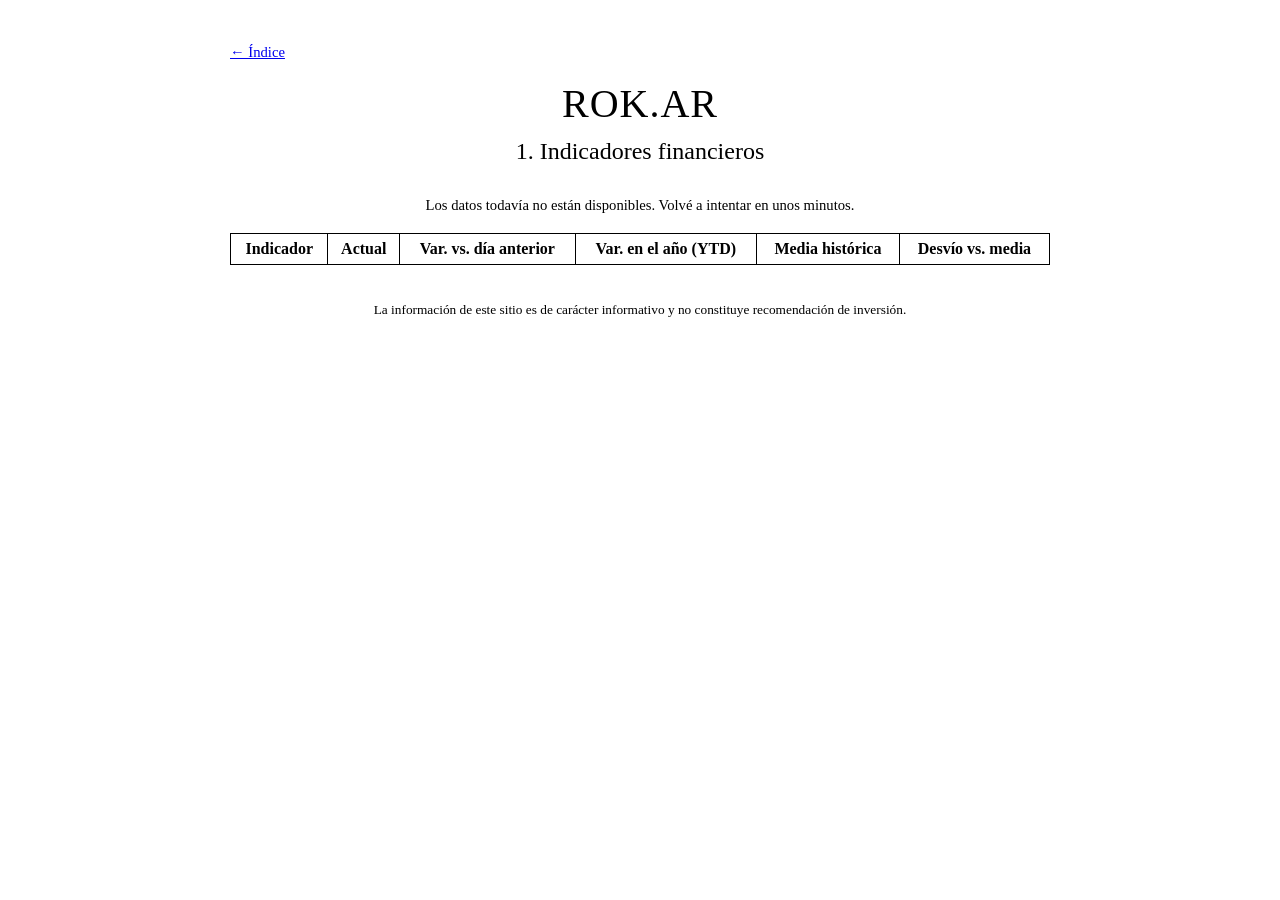
==== indicadores.html @ 844876e1 "Portada estilo índice + sección 1: indicadores financieros con actualización diaria Co-Authored-By: " ====
<!DOCTYPE html>
<html lang="es">
<head>
  <meta charset="utf-8">
  <meta name="viewport" content="width=device-width, initial-scale=1">
  <title>Indicadores financieros · rok.ar</title>
  <link rel="stylesheet" href="estilo.css">
</head>
<body>
  <p class="volver"><a href="index.html">← Índice</a></p>
  <header>
    <h1>ROK.AR</h1>
    <h2>1. Indicadores financieros</h2>
  </header>

  <p class="fecha" id="fecha">Cargando…</p>

  <div class="scroll">
    <table class="datos">
      <thead>
        <tr>
          <th>Indicador</th>
          <th>Actual</th>
          <th>Var. vs. día anterior</th>
          <th>Var. en el año (YTD)</th>
          <th id="th-media">Media histórica</th>
          <th>Desvío vs. media</th>
        </tr>
      </thead>
      <tbody id="filas"></tbody>
    </table>
  </div>

  <div class="notas" id="notas"></div>

  <footer>
    <p>La información de este sitio es de carácter informativo y no constituye recomendación de inversión.</p>
  </footer>

<script>
(async function () {
  const nf = (d) => new Intl.NumberFormat("es-AR", { minimumFractionDigits: d, maximumFractionDigits: d });
  const fechaAR = (iso) => { const [a, m, d] = iso.slice(0, 10).split("-"); return `${d}/${m}/${a}`; };

  function celdaVar(v, unidad) {
    if (v === null || v === undefined) return '<td class="num">–</td>';
    const dec = unidad === "pb" ? 0 : (unidad === "pp" ? 1 : 2);
    const txt = (v > 0 ? "+" : "") + nf(dec).format(v) + (unidad === "%" ? "%" : " " + unidad);
    const cls = v > 0 ? "pos" : (v < 0 ? "neg" : "");
    return `<td class="num ${cls}">${txt}</td>`;
  }

  let data;
  try {
    const r = await fetch("data/indicadores.json?t=" + Date.now());
    if (!r.ok) throw new Error(r.status);
    data = await r.json();
  } catch (e) {
    document.getElementById("fecha").textContent = "Los datos todavía no están disponibles. Volvé a intentar en unos minutos.";
    return;
  }

  const anios = data.anios_media;
  document.getElementById("th-media").textContent = `Media histórica (${anios} años)`;

  const fechas = data.indicadores.filter(i => i.fecha && !i.desactualizado).map(i => i.fecha).sort();
  const ultima = fechas.length ? fechas[fechas.length - 1] : null;
  document.getElementById("fecha").textContent = ultima ? `Datos al cierre del ${fechaAR(ultima)}` : "";

  let hayViejos = false;
  const filas = data.indicadores.map(i => {
    if (i.valor === null || i.valor === undefined) {
      hayViejos = true;
      return `<tr class="viejo"><td>${i.nombre}*</td><td class="num" colspan="5">sin datos</td></tr>`;
    }
    const f = nf(i.decimales);
    const marca = (i.desactualizado || (ultima && i.fecha !== ultima)) ? "*" : "";
    if (marca) hayViejos = true;
    const unidad = i.unidad === "%" ? "%" : " " + i.unidad;
    return `<tr${i.desactualizado ? ' class="viejo"' : ""}>
      <td>${i.nombre}${marca}</td>
      <td class="num">${f.format(i.valor)}<span class="unidad">${unidad}</span></td>
      ${celdaVar(i.var_dia, i.var_dia_unidad)}
      ${celdaVar(i.ytd, i.ytd_unidad)}
      <td class="num">${f.format(i.media)}<span class="unidad">${unidad}</span></td>
      ${celdaVar(i.desvio, i.desvio_unidad)}
    </tr>`;
  });
  document.getElementById("filas").innerHTML = filas.join("");

  const fuentes = [...new Set(data.indicadores.map(i => i.fuente))].join("; ");
  const viejos = data.indicadores.filter(i => i.fecha && (i.desactualizado || i.fecha !== ultima))
    .map(i => `${i.nombre}: ${fechaAR(i.fecha)}`).join("; ");
  document.getElementById("notas").innerHTML = `
    <p>Media histórica: promedio de los cierres diarios de los últimos ${anios} años (o desde el primer dato disponible).
       Desvío: diferencia porcentual entre el valor actual y esa media; en la brecha cambiaria, diferencia en puntos porcentuales.</p>
    <p>Tasas y spreads (Tesoro 10 años, riesgo país, brecha) muestran sus variaciones en puntos básicos (pb) o puntos porcentuales (pp).
       En índices con tendencia de largo plazo (S&amp;P 500, Nasdaq, oro), el desvío contra la media refleja sobre todo esa tendencia y no indica caro o barato.</p>
    ${hayViejos ? `<p>* Dato con fecha distinta al resto${viejos ? " (" + viejos + ")" : ""}.</p>` : ""}
    <p>Fuentes: ${fuentes}. Se actualiza de lunes a viernes después del cierre de Wall Street.
       Última actualización: ${new Date(data.actualizado).toLocaleString("es-AR", { timeZone: "America/Argentina/Buenos_Aires", dateStyle: "short", timeStyle: "short" })}.</p>`;
})();
</script>
</body>
</html>
---- estilo.css ----
/* Estilo sobrio, a la manera de berkshirehathaway.com */
html { background: #fff; }
body {
  font-family: "Times New Roman", Times, serif;
  color: #000;
  max-width: 820px;
  margin: 0 auto;
  padding: 28px 18px 40px;
  font-size: 13pt;
  line-height: 1.35;
}
header { text-align: center; margin-bottom: 28px; }
h1 { font-size: 30pt; font-weight: normal; letter-spacing: 1px; margin: 0; }
h2 { font-size: 18pt; font-weight: normal; text-align: center; margin: 4px 0 6px; }
.sub { margin: 4px 0 0; }
a { color: #0000ee; }
a:visited { color: #551a8b; }

table.indice { margin: 0 auto; border-collapse: collapse; }
table.indice td { padding: 5px 24px; font-size: 14pt; }

.volver { font-size: 11pt; }
.fecha { text-align: center; font-size: 11pt; margin: 0 0 18px; }

.scroll { overflow-x: auto; }
table.datos { border-collapse: collapse; width: 100%; font-size: 12pt; }
table.datos th, table.datos td { border: 1px solid #000; padding: 4px 8px; }
table.datos th { font-weight: bold; text-align: center; vertical-align: bottom; }
table.datos td.num { text-align: right; white-space: nowrap; font-variant-numeric: tabular-nums; }
table.datos .unidad { font-size: 10pt; }
.pos { color: #006400; }
.neg { color: #a00000; }
.viejo { color: #777; }

.notas { font-size: 10.5pt; margin-top: 16px; }
.notas p { margin: 4px 0; }

footer { margin-top: 36px; text-align: center; font-size: 10pt; }

@media (max-width: 600px) {
  body { font-size: 12pt; padding: 18px 10px 30px; }
  table.datos { font-size: 10.5pt; }
  table.datos th, table.datos td { padding: 3px 5px; }
}
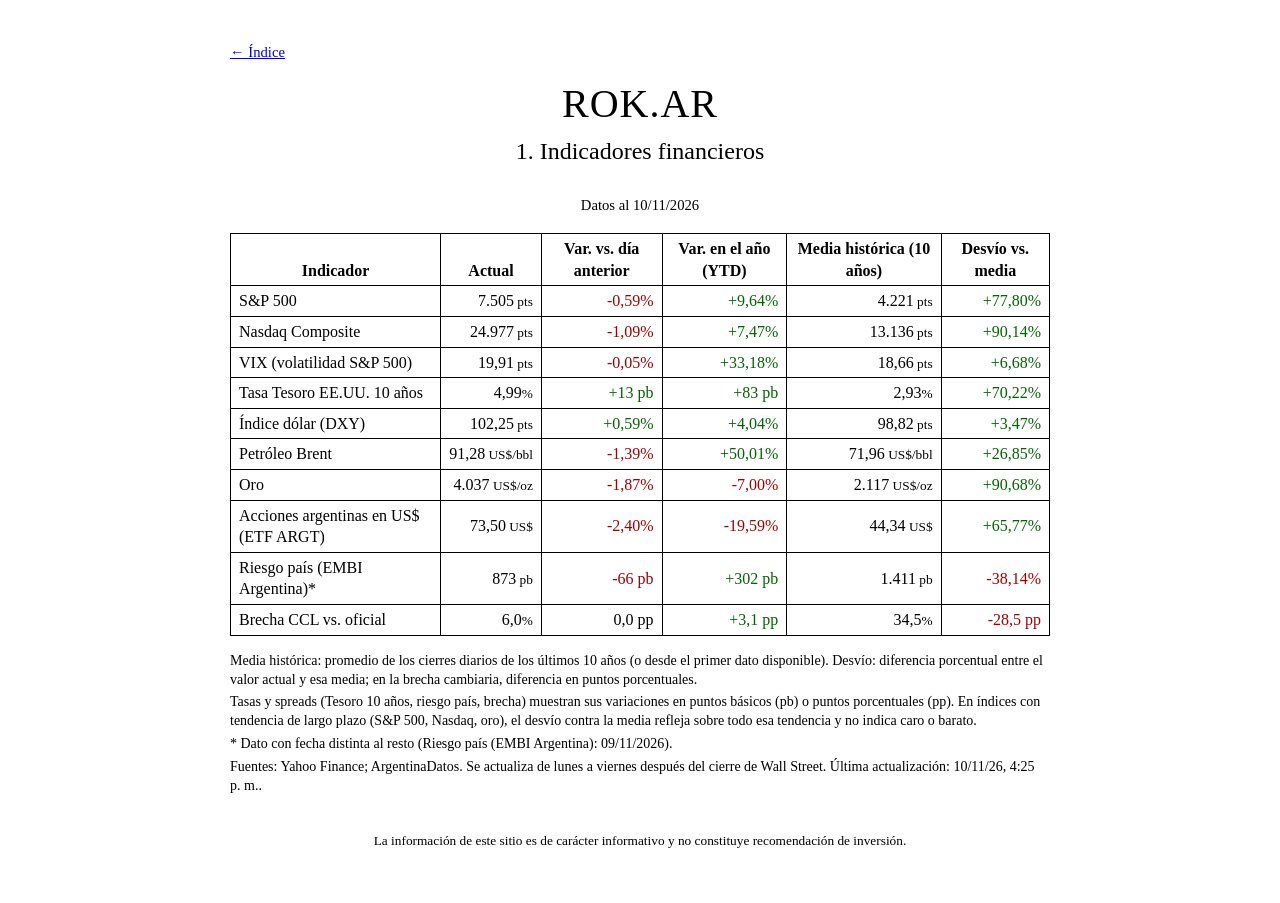
==== commit cc1a4d50: "Ajusta leyenda de fecha Co-Authored-By: Claude Opus 5.5 <noreply@anthropic.com> Claude-Session: http" ====
--- a/indicadores.html
+++ b/indicadores.html
@@ -65,7 +65,7 @@
 
   const fechas = data.indicadores.filter(i => i.fecha && !i.desactualizado).map(i => i.fecha).sort();
   const ultima = fechas.length ? fechas[fechas.length - 1] : null;
-  document.getElementById("fecha").textContent = ultima ? `Datos al cierre del ${fechaAR(ultima)}` : "";
+  document.getElementById("fecha").textContent = ultima ? `Datos al ${fechaAR(ultima)}` : "";
 
   let hayViejos = false;
   const filas = data.indicadores.map(i => {
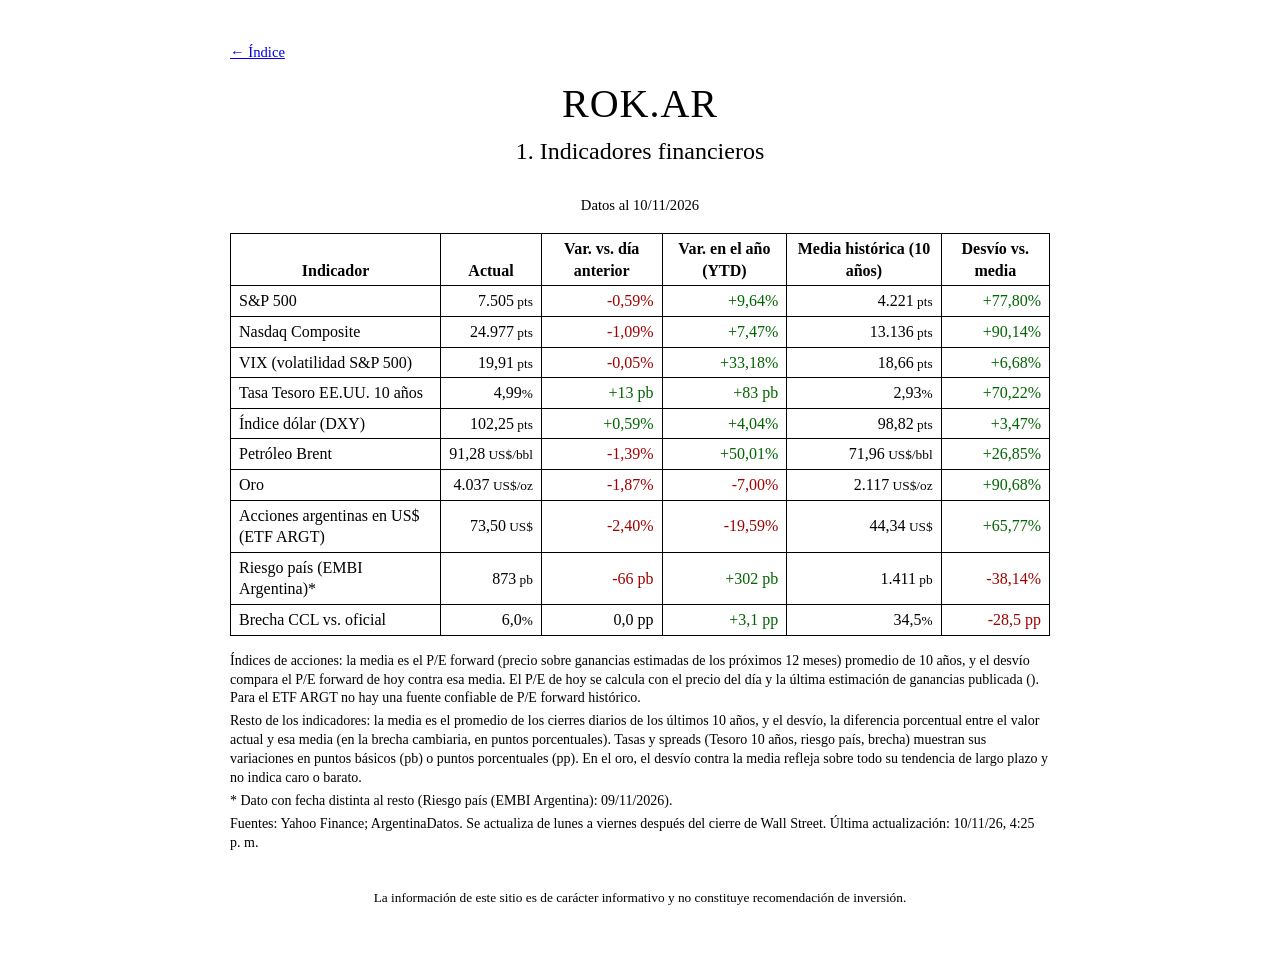
==== commit 1b94ae68: "Acciones: media y desvío por P/E forward; Nasdaq Composite -> Nasdaq-100 Co-Authored-By: Claude Opus" ====
--- a/indicadores.html
+++ b/indicadores.html
@@ -50,6 +50,13 @@
     return `<td class="num ${cls}">${txt}</td>`;
   }
 
+  function celdaMedia(i, f, unidad) {
+    if (i.media_tipo !== "pe_fwd") return `<td class="num">${f.format(i.media)}<span class="unidad">${unidad}</span></td>`;
+    if (i.media === null || i.media === undefined) return '<td class="num">n/d<span class="unidad"> P/E fwd</span></td>';
+    const x = nf(1);
+    return `<td class="num">${x.format(i.media)}x<span class="unidad"> P/E fwd</span><br><span class="unidad">hoy ${x.format(i.pe_actual)}x</span></td>`;
+  }
+
   let data;
   try {
     const r = await fetch("data/indicadores.json?t=" + Date.now());
@@ -82,23 +89,26 @@
       <td class="num">${f.format(i.valor)}<span class="unidad">${unidad}</span></td>
       ${celdaVar(i.var_dia, i.var_dia_unidad)}
       ${celdaVar(i.ytd, i.ytd_unidad)}
-      <td class="num">${f.format(i.media)}<span class="unidad">${unidad}</span></td>
+      ${celdaMedia(i, f, unidad)}
       ${celdaVar(i.desvio, i.desvio_unidad)}
     </tr>`;
   });
   document.getElementById("filas").innerHTML = filas.join("");
 
+  const peFuentes = data.indicadores.filter(i => i.pe_fuente).map(i => `${i.nombre}: ${i.pe_fuente}`).join("; ");
   const fuentes = [...new Set(data.indicadores.map(i => i.fuente))].join("; ");
   const viejos = data.indicadores.filter(i => i.fecha && (i.desactualizado || i.fecha !== ultima))
     .map(i => `${i.nombre}: ${fechaAR(i.fecha)}`).join("; ");
   document.getElementById("notas").innerHTML = `
-    <p>Media histórica: promedio de los cierres diarios de los últimos ${anios} años (o desde el primer dato disponible).
-       Desvío: diferencia porcentual entre el valor actual y esa media; en la brecha cambiaria, diferencia en puntos porcentuales.</p>
-    <p>Tasas y spreads (Tesoro 10 años, riesgo país, brecha) muestran sus variaciones en puntos básicos (pb) o puntos porcentuales (pp).
-       En índices con tendencia de largo plazo (S&amp;P 500, Nasdaq, oro), el desvío contra la media refleja sobre todo esa tendencia y no indica caro o barato.</p>
+    <p>Índices de acciones: la media es el P/E forward (precio sobre ganancias estimadas de los próximos 12 meses) promedio de 10 años, y el desvío compara el P/E forward de hoy contra esa media.
+       El P/E de hoy se calcula con el precio del día y la última estimación de ganancias publicada (${peFuentes}).
+       Para el ETF ARGT no hay una fuente confiable de P/E forward histórico.</p>
+    <p>Resto de los indicadores: la media es el promedio de los cierres diarios de los últimos ${anios} años, y el desvío, la diferencia porcentual entre el valor actual y esa media (en la brecha cambiaria, en puntos porcentuales).
+       Tasas y spreads (Tesoro 10 años, riesgo país, brecha) muestran sus variaciones en puntos básicos (pb) o puntos porcentuales (pp).
+       En el oro, el desvío contra la media refleja sobre todo su tendencia de largo plazo y no indica caro o barato.</p>
     ${hayViejos ? `<p>* Dato con fecha distinta al resto${viejos ? " (" + viejos + ")" : ""}.</p>` : ""}
     <p>Fuentes: ${fuentes}. Se actualiza de lunes a viernes después del cierre de Wall Street.
-       Última actualización: ${new Date(data.actualizado).toLocaleString("es-AR", { timeZone: "America/Argentina/Buenos_Aires", dateStyle: "short", timeStyle: "short" })}.</p>`;
+       Última actualización: ${new Date(data.actualizado).toLocaleString("es-AR", { timeZone: "America/Argentina/Buenos_Aires", dateStyle: "short", timeStyle: "short" })}</p>`;
 })();
 </script>
 </body>
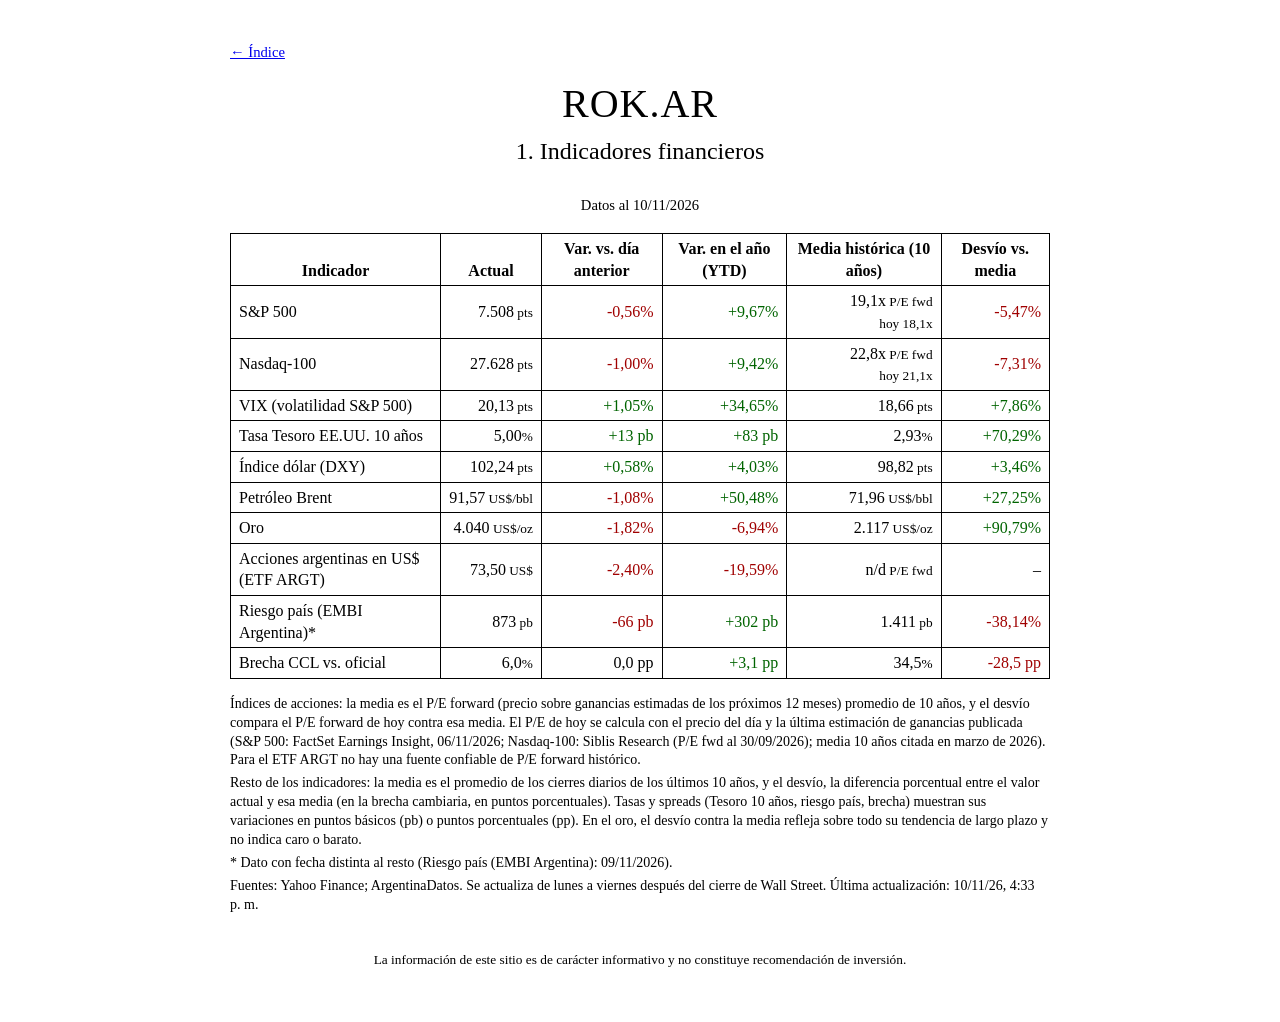
==== commit a8b9c489: "Sección 2: tasas de EE.UU. (Fed, curva del Tesoro y gráfico) con datos de FRED Co-Authored-By: Claud" ====
--- a/indicadores.html
+++ b/indicadores.html
@@ -45,7 +45,8 @@
   function celdaVar(v, unidad) {
     if (v === null || v === undefined) return '<td class="num">–</td>';
     const dec = unidad === "pb" ? 0 : (unidad === "pp" ? 1 : 2);
-    const txt = (v > 0 ? "+" : "") + nf(dec).format(v) + (unidad === "%" ? "%" : " " + unidad);
+    const r = Number(v.toFixed(dec)) || 0;
+    const txt = (r > 0 ? "+" : "") + nf(dec).format(r) + (unidad === "%" ? "%" : " " + unidad);
     const cls = v > 0 ? "pos" : (v < 0 ? "neg" : "");
     return `<td class="num ${cls}">${txt}</td>`;
   }
--- a/estilo.css
+++ b/estilo.css
@@ -20,6 +20,8 @@
 table.indice td { padding: 5px 24px; font-size: 14pt; }
 
 .volver { font-size: 11pt; }
+h3 { font-size: 14pt; font-weight: bold; margin: 26px 0 8px; }
+.leyenda { text-align: center; font-size: 11pt; margin: 6px 0 0; }
 .fecha { text-align: center; font-size: 11pt; margin: 0 0 18px; }
 
 .scroll { overflow-x: auto; }
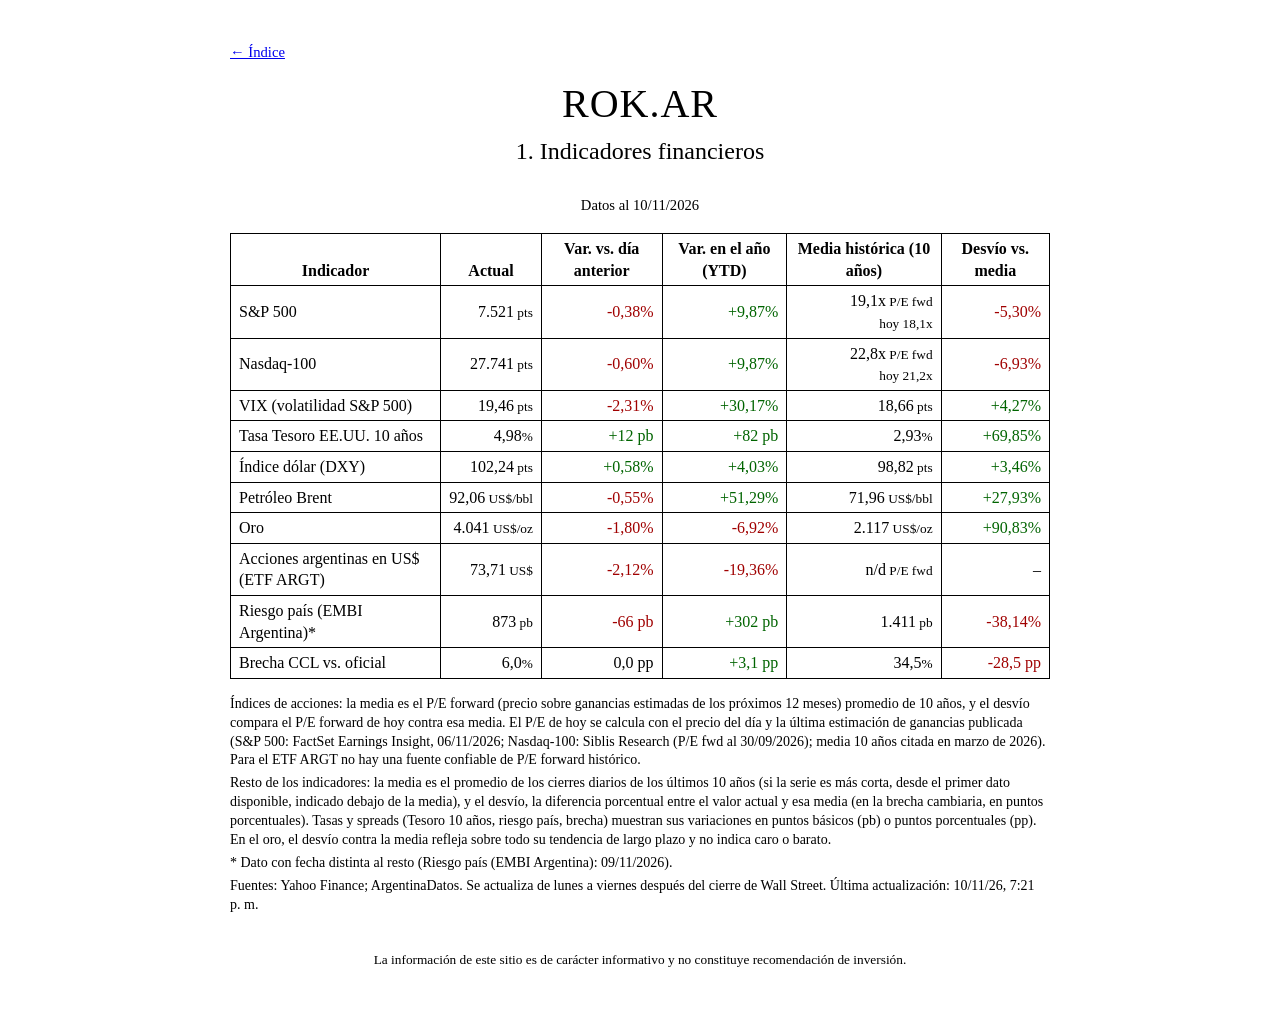
==== commit 1516eb53: "Media histórica de indicadores: 50 años (o desde el primer dato) Co-Authored-By: Claude Opus 5.5 <no" ====
--- a/indicadores.html
+++ b/indicadores.html
@@ -52,7 +52,10 @@
   }
 
   function celdaMedia(i, f, unidad) {
-    if (i.media_tipo !== "pe_fwd") return `<td class="num">${f.format(i.media)}<span class="unidad">${unidad}</span></td>`;
+    if (i.media_tipo !== "pe_fwd") {
+      const corta = i.media_desde && i.fecha && (Number(i.fecha.slice(0, 4)) - Number(i.media_desde.slice(0, 4))) < anios - 1;
+      return `<td class="num">${f.format(i.media)}<span class="unidad">${unidad}</span>${corta ? `<br><span class="unidad">desde ${i.media_desde.slice(0, 4)}</span>` : ""}</td>`;
+    }
     if (i.media === null || i.media === undefined) return '<td class="num">n/d<span class="unidad"> P/E fwd</span></td>';
     const x = nf(1);
     return `<td class="num">${x.format(i.media)}x<span class="unidad"> P/E fwd</span><br><span class="unidad">hoy ${x.format(i.pe_actual)}x</span></td>`;
@@ -104,7 +107,7 @@
     <p>Índices de acciones: la media es el P/E forward (precio sobre ganancias estimadas de los próximos 12 meses) promedio de 10 años, y el desvío compara el P/E forward de hoy contra esa media.
        El P/E de hoy se calcula con el precio del día y la última estimación de ganancias publicada (${peFuentes}).
        Para el ETF ARGT no hay una fuente confiable de P/E forward histórico.</p>
-    <p>Resto de los indicadores: la media es el promedio de los cierres diarios de los últimos ${anios} años, y el desvío, la diferencia porcentual entre el valor actual y esa media (en la brecha cambiaria, en puntos porcentuales).
+    <p>Resto de los indicadores: la media es el promedio de los cierres diarios de los últimos ${anios} años (si la serie es más corta, desde el primer dato disponible, indicado debajo de la media), y el desvío, la diferencia porcentual entre el valor actual y esa media (en la brecha cambiaria, en puntos porcentuales).
        Tasas y spreads (Tesoro 10 años, riesgo país, brecha) muestran sus variaciones en puntos básicos (pb) o puntos porcentuales (pp).
        En el oro, el desvío contra la media refleja sobre todo su tendencia de largo plazo y no indica caro o barato.</p>
     ${hayViejos ? `<p>* Dato con fecha distinta al resto${viejos ? " (" + viejos + ")" : ""}.</p>` : ""}
